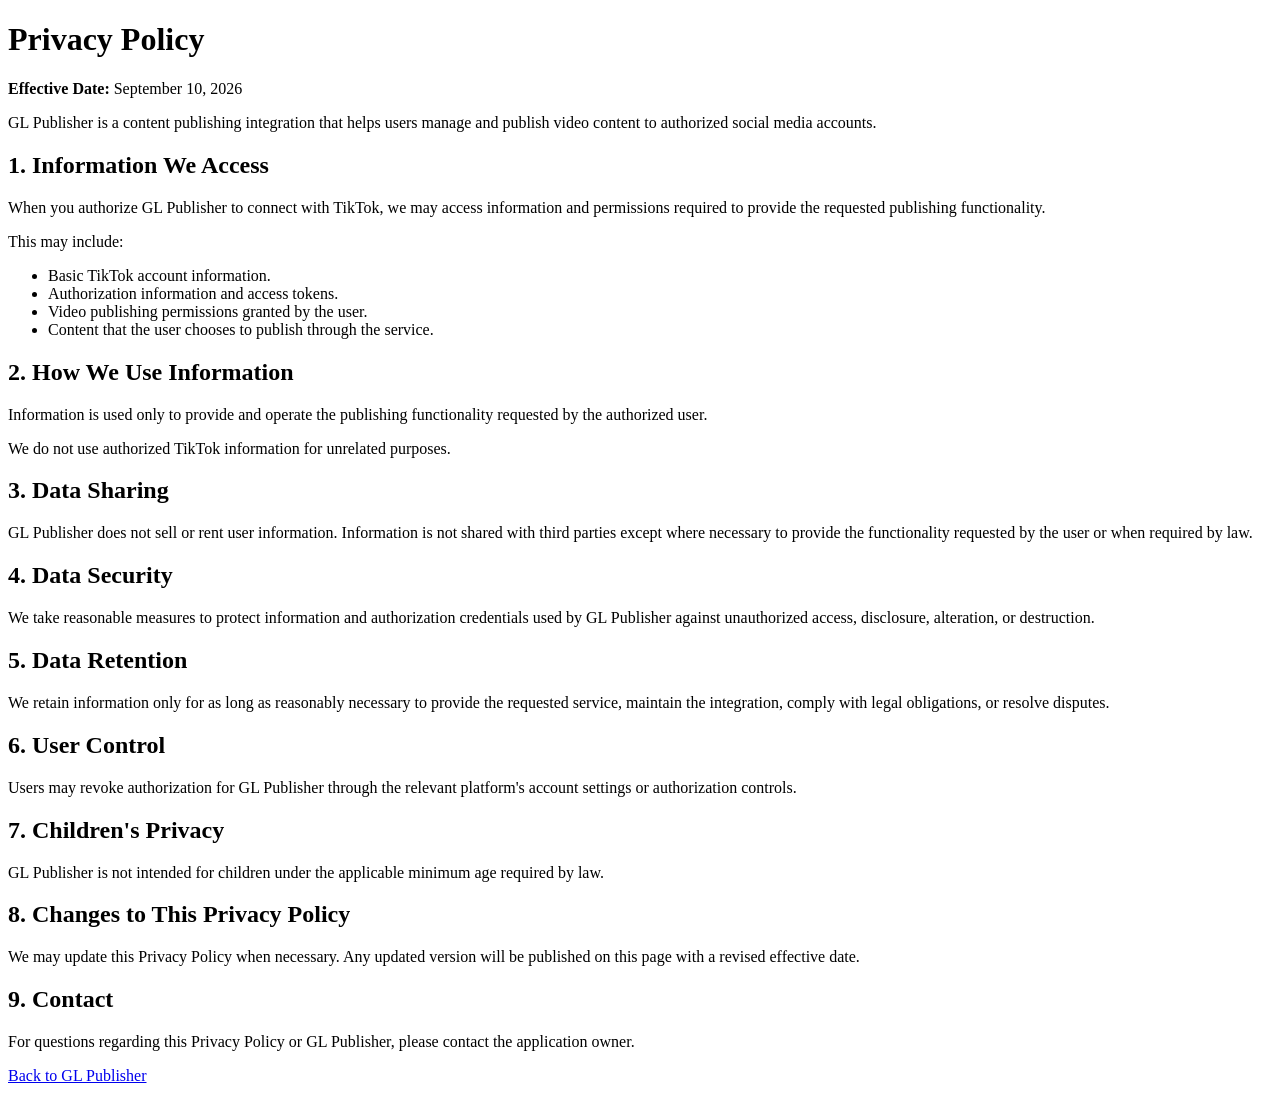
==== privacy.html @ 4923a7e8 "Create privacy.html" ====
<!DOCTYPE html>
<html lang="en">
<head>
  <meta charset="UTF-8">
  <meta name="viewport" content="width=device-width, initial-scale=1.0">
  <title>Privacy Policy — GL Publisher</title>
</head>

<body>
  <h1>Privacy Policy</h1>

  <p><strong>Effective Date:</strong> September 10, 2026</p>

  <p>
    GL Publisher is a content publishing integration that helps users
    manage and publish video content to authorized social media accounts.
  </p>

  <h2>1. Information We Access</h2>

  <p>
    When you authorize GL Publisher to connect with TikTok, we may access
    information and permissions required to provide the requested
    publishing functionality.
  </p>

  <p>This may include:</p>

  <ul>
    <li>Basic TikTok account information.</li>
    <li>Authorization information and access tokens.</li>
    <li>Video publishing permissions granted by the user.</li>
    <li>Content that the user chooses to publish through the service.</li>
  </ul>

  <h2>2. How We Use Information</h2>

  <p>
    Information is used only to provide and operate the publishing
    functionality requested by the authorized user.
  </p>

  <p>
    We do not use authorized TikTok information for unrelated purposes.
  </p>

  <h2>3. Data Sharing</h2>

  <p>
    GL Publisher does not sell or rent user information.
    Information is not shared with third parties except where necessary
    to provide the functionality requested by the user or when required
    by law.
  </p>

  <h2>4. Data Security</h2>

  <p>
    We take reasonable measures to protect information and authorization
    credentials used by GL Publisher against unauthorized access,
    disclosure, alteration, or destruction.
  </p>

  <h2>5. Data Retention</h2>

  <p>
    We retain information only for as long as reasonably necessary to
    provide the requested service, maintain the integration, comply with
    legal obligations, or resolve disputes.
  </p>

  <h2>6. User Control</h2>

  <p>
    Users may revoke authorization for GL Publisher through the relevant
    platform's account settings or authorization controls.
  </p>

  <h2>7. Children's Privacy</h2>

  <p>
    GL Publisher is not intended for children under the applicable
    minimum age required by law.
  </p>

  <h2>8. Changes to This Privacy Policy</h2>

  <p>
    We may update this Privacy Policy when necessary. Any updated version
    will be published on this page with a revised effective date.
  </p>

  <h2>9. Contact</h2>

  <p>
    For questions regarding this Privacy Policy or GL Publisher,
    please contact the application owner.
  </p>

  <p>
    <a href="index.html">Back to GL Publisher</a>
  </p>

</body>
</html>
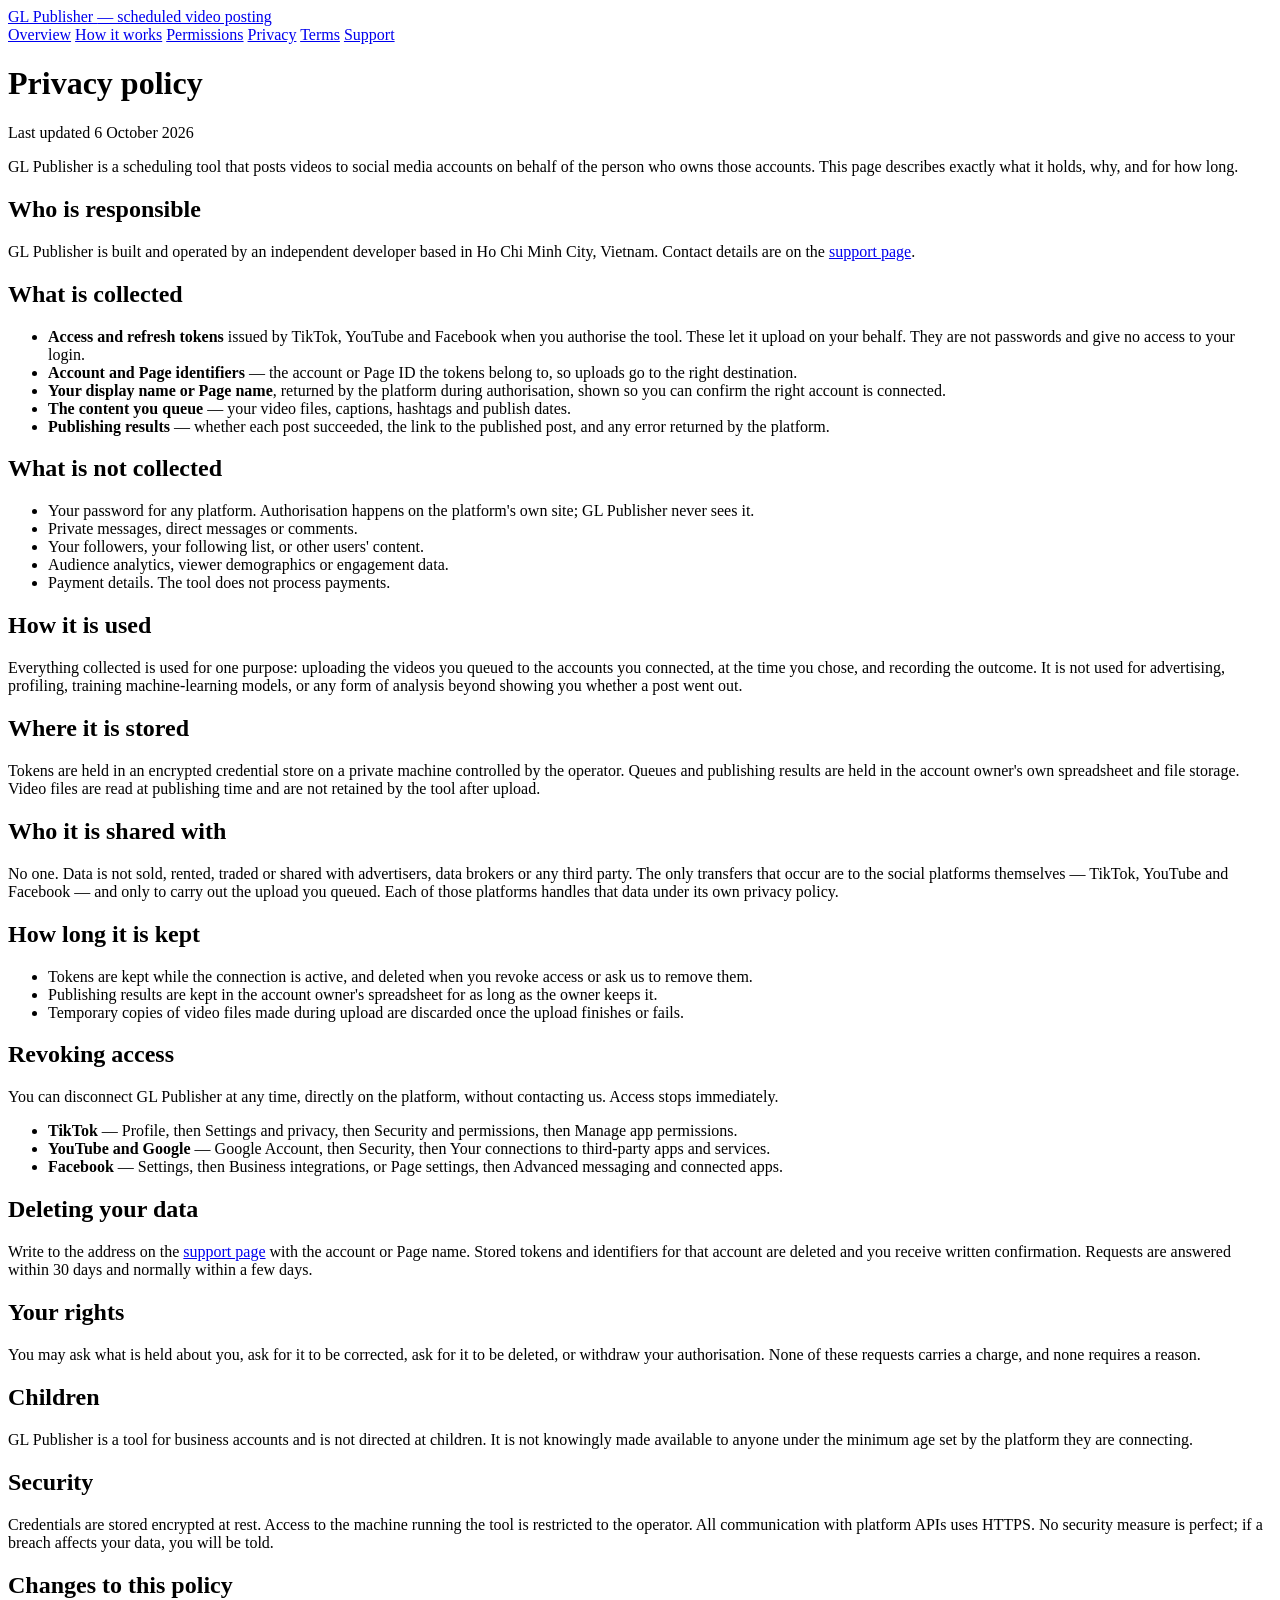
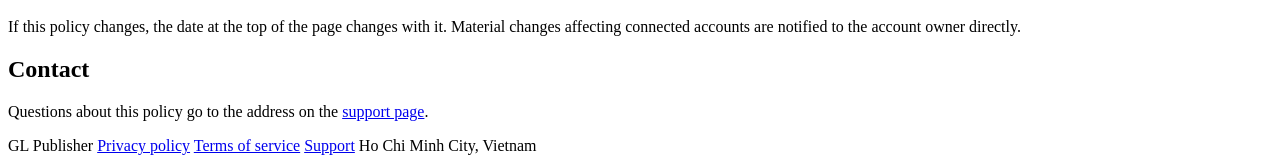
==== commit 0b4216f0: "Update privacy.html" ====
--- a/privacy.html
+++ b/privacy.html
@@ -1,105 +1,112 @@
 <!DOCTYPE html>
 <html lang="en">
 <head>
-  <meta charset="UTF-8">
-  <meta name="viewport" content="width=device-width, initial-scale=1.0">
-  <title>Privacy Policy — GL Publisher</title>
+<meta charset="utf-8">
+<meta name="viewport" content="width=device-width, initial-scale=1">
+<title>Privacy policy — GL Publisher</title>
+<meta name="description" content="What GL Publisher collects, how it is stored, how long it is kept, and how to revoke access or request deletion.">
+<link rel="preconnect" href="https://fonts.googleapis.com">
+<link rel="preconnect" href="https://fonts.gstatic.com" crossorigin>
+<link href="https://fonts.googleapis.com/css2?family=IBM+Plex+Mono:wght@400&family=IBM+Plex+Sans:wght@400;600&display=swap" rel="stylesheet">
+<link rel="stylesheet" href="style.css">
 </head>
+<body>
 
-<body>
-  <h1>Privacy Policy</h1>
+<header class="masthead">
+  <div class="wrap">
+    <a class="brand" href="index.html">GL Publisher <span>— scheduled video posting</span></a>
+    <nav class="nav" aria-label="Main">
+      <a href="index.html">Overview</a>
+      <a href="index.html#how">How it works</a>
+      <a href="index.html#permissions">Permissions</a>
+      <a href="privacy.html" aria-current="page">Privacy</a>
+      <a href="terms.html">Terms</a>
+      <a href="support.html">Support</a>
+    </nav>
+  </div>
+</header>
 
-  <p><strong>Effective Date:</strong> September 10, 2026</p>
+<main class="legal">
+  <div class="wrap">
+    <h1>Privacy policy</h1>
+    <p class="updated">Last updated 6 October 2026</p>
 
-  <p>
-    GL Publisher is a content publishing integration that helps users
-    manage and publish video content to authorized social media accounts.
-  </p>
+    <p>GL Publisher is a scheduling tool that posts videos to social media accounts on behalf of the person who owns those accounts. This page describes exactly what it holds, why, and for how long.</p>
 
-  <h2>1. Information We Access</h2>
+    <h2>Who is responsible</h2>
+    <p>GL Publisher is built and operated by an independent developer based in Ho Chi Minh City, Vietnam. Contact details are on the <a href="support.html">support page</a>.</p>
 
-  <p>
-    When you authorize GL Publisher to connect with TikTok, we may access
-    information and permissions required to provide the requested
-    publishing functionality.
-  </p>
+    <h2>What is collected</h2>
+    <ul>
+      <li><strong>Access and refresh tokens</strong> issued by TikTok, YouTube and Facebook when you authorise the tool. These let it upload on your behalf. They are not passwords and give no access to your login.</li>
+      <li><strong>Account and Page identifiers</strong> — the account or Page ID the tokens belong to, so uploads go to the right destination.</li>
+      <li><strong>Your display name or Page name</strong>, returned by the platform during authorisation, shown so you can confirm the right account is connected.</li>
+      <li><strong>The content you queue</strong> — your video files, captions, hashtags and publish dates.</li>
+      <li><strong>Publishing results</strong> — whether each post succeeded, the link to the published post, and any error returned by the platform.</li>
+    </ul>
 
-  <p>This may include:</p>
+    <h2>What is not collected</h2>
+    <ul>
+      <li>Your password for any platform. Authorisation happens on the platform's own site; GL Publisher never sees it.</li>
+      <li>Private messages, direct messages or comments.</li>
+      <li>Your followers, your following list, or other users' content.</li>
+      <li>Audience analytics, viewer demographics or engagement data.</li>
+      <li>Payment details. The tool does not process payments.</li>
+    </ul>
 
-  <ul>
-    <li>Basic TikTok account information.</li>
-    <li>Authorization information and access tokens.</li>
-    <li>Video publishing permissions granted by the user.</li>
-    <li>Content that the user chooses to publish through the service.</li>
-  </ul>
+    <h2>How it is used</h2>
+    <p>Everything collected is used for one purpose: uploading the videos you queued to the accounts you connected, at the time you chose, and recording the outcome. It is not used for advertising, profiling, training machine-learning models, or any form of analysis beyond showing you whether a post went out.</p>
 
-  <h2>2. How We Use Information</h2>
+    <h2>Where it is stored</h2>
+    <p>Tokens are held in an encrypted credential store on a private machine controlled by the operator. Queues and publishing results are held in the account owner's own spreadsheet and file storage. Video files are read at publishing time and are not retained by the tool after upload.</p>
 
-  <p>
-    Information is used only to provide and operate the publishing
-    functionality requested by the authorized user.
-  </p>
+    <h2>Who it is shared with</h2>
+    <p>No one. Data is not sold, rented, traded or shared with advertisers, data brokers or any third party. The only transfers that occur are to the social platforms themselves — TikTok, YouTube and Facebook — and only to carry out the upload you queued. Each of those platforms handles that data under its own privacy policy.</p>
 
-  <p>
-    We do not use authorized TikTok information for unrelated purposes.
-  </p>
+    <h2>How long it is kept</h2>
+    <ul>
+      <li>Tokens are kept while the connection is active, and deleted when you revoke access or ask us to remove them.</li>
+      <li>Publishing results are kept in the account owner's spreadsheet for as long as the owner keeps it.</li>
+      <li>Temporary copies of video files made during upload are discarded once the upload finishes or fails.</li>
+    </ul>
 
-  <h2>3. Data Sharing</h2>
+    <h2>Revoking access</h2>
+    <p>You can disconnect GL Publisher at any time, directly on the platform, without contacting us. Access stops immediately.</p>
+    <ul>
+      <li><strong>TikTok</strong> — Profile, then Settings and privacy, then Security and permissions, then Manage app permissions.</li>
+      <li><strong>YouTube and Google</strong> — Google Account, then Security, then Your connections to third-party apps and services.</li>
+      <li><strong>Facebook</strong> — Settings, then Business integrations, or Page settings, then Advanced messaging and connected apps.</li>
+    </ul>
 
-  <p>
-    GL Publisher does not sell or rent user information.
-    Information is not shared with third parties except where necessary
-    to provide the functionality requested by the user or when required
-    by law.
-  </p>
+    <h2>Deleting your data</h2>
+    <p>Write to the address on the <a href="support.html">support page</a> with the account or Page name. Stored tokens and identifiers for that account are deleted and you receive written confirmation. Requests are answered within 30 days and normally within a few days.</p>
 
-  <h2>4. Data Security</h2>
+    <h2>Your rights</h2>
+    <p>You may ask what is held about you, ask for it to be corrected, ask for it to be deleted, or withdraw your authorisation. None of these requests carries a charge, and none requires a reason.</p>
 
-  <p>
-    We take reasonable measures to protect information and authorization
-    credentials used by GL Publisher against unauthorized access,
-    disclosure, alteration, or destruction.
-  </p>
+    <h2>Children</h2>
+    <p>GL Publisher is a tool for business accounts and is not directed at children. It is not knowingly made available to anyone under the minimum age set by the platform they are connecting.</p>
 
-  <h2>5. Data Retention</h2>
+    <h2>Security</h2>
+    <p>Credentials are stored encrypted at rest. Access to the machine running the tool is restricted to the operator. All communication with platform APIs uses HTTPS. No security measure is perfect; if a breach affects your data, you will be told.</p>
 
-  <p>
-    We retain information only for as long as reasonably necessary to
-    provide the requested service, maintain the integration, comply with
-    legal obligations, or resolve disputes.
-  </p>
+    <h2>Changes to this policy</h2>
+    <p>If this policy changes, the date at the top of the page changes with it. Material changes affecting connected accounts are notified to the account owner directly.</p>
 
-  <h2>6. User Control</h2>
+    <h2>Contact</h2>
+    <p>Questions about this policy go to the address on the <a href="support.html">support page</a>.</p>
+  </div>
+</main>
 
-  <p>
-    Users may revoke authorization for GL Publisher through the relevant
-    platform's account settings or authorization controls.
-  </p>
-
-  <h2>7. Children's Privacy</h2>
-
-  <p>
-    GL Publisher is not intended for children under the applicable
-    minimum age required by law.
-  </p>
-
-  <h2>8. Changes to This Privacy Policy</h2>
-
-  <p>
-    We may update this Privacy Policy when necessary. Any updated version
-    will be published on this page with a revised effective date.
-  </p>
-
-  <h2>9. Contact</h2>
-
-  <p>
-    For questions regarding this Privacy Policy or GL Publisher,
-    please contact the application owner.
-  </p>
-
-  <p>
-    <a href="index.html">Back to GL Publisher</a>
-  </p>
+<footer>
+  <div class="wrap">
+    <span>GL Publisher</span>
+    <a href="privacy.html">Privacy policy</a>
+    <a href="terms.html">Terms of service</a>
+    <a href="support.html">Support</a>
+    <span class="sep">Ho Chi Minh City, Vietnam</span>
+  </div>
+</footer>
 
 </body>
 </html>
